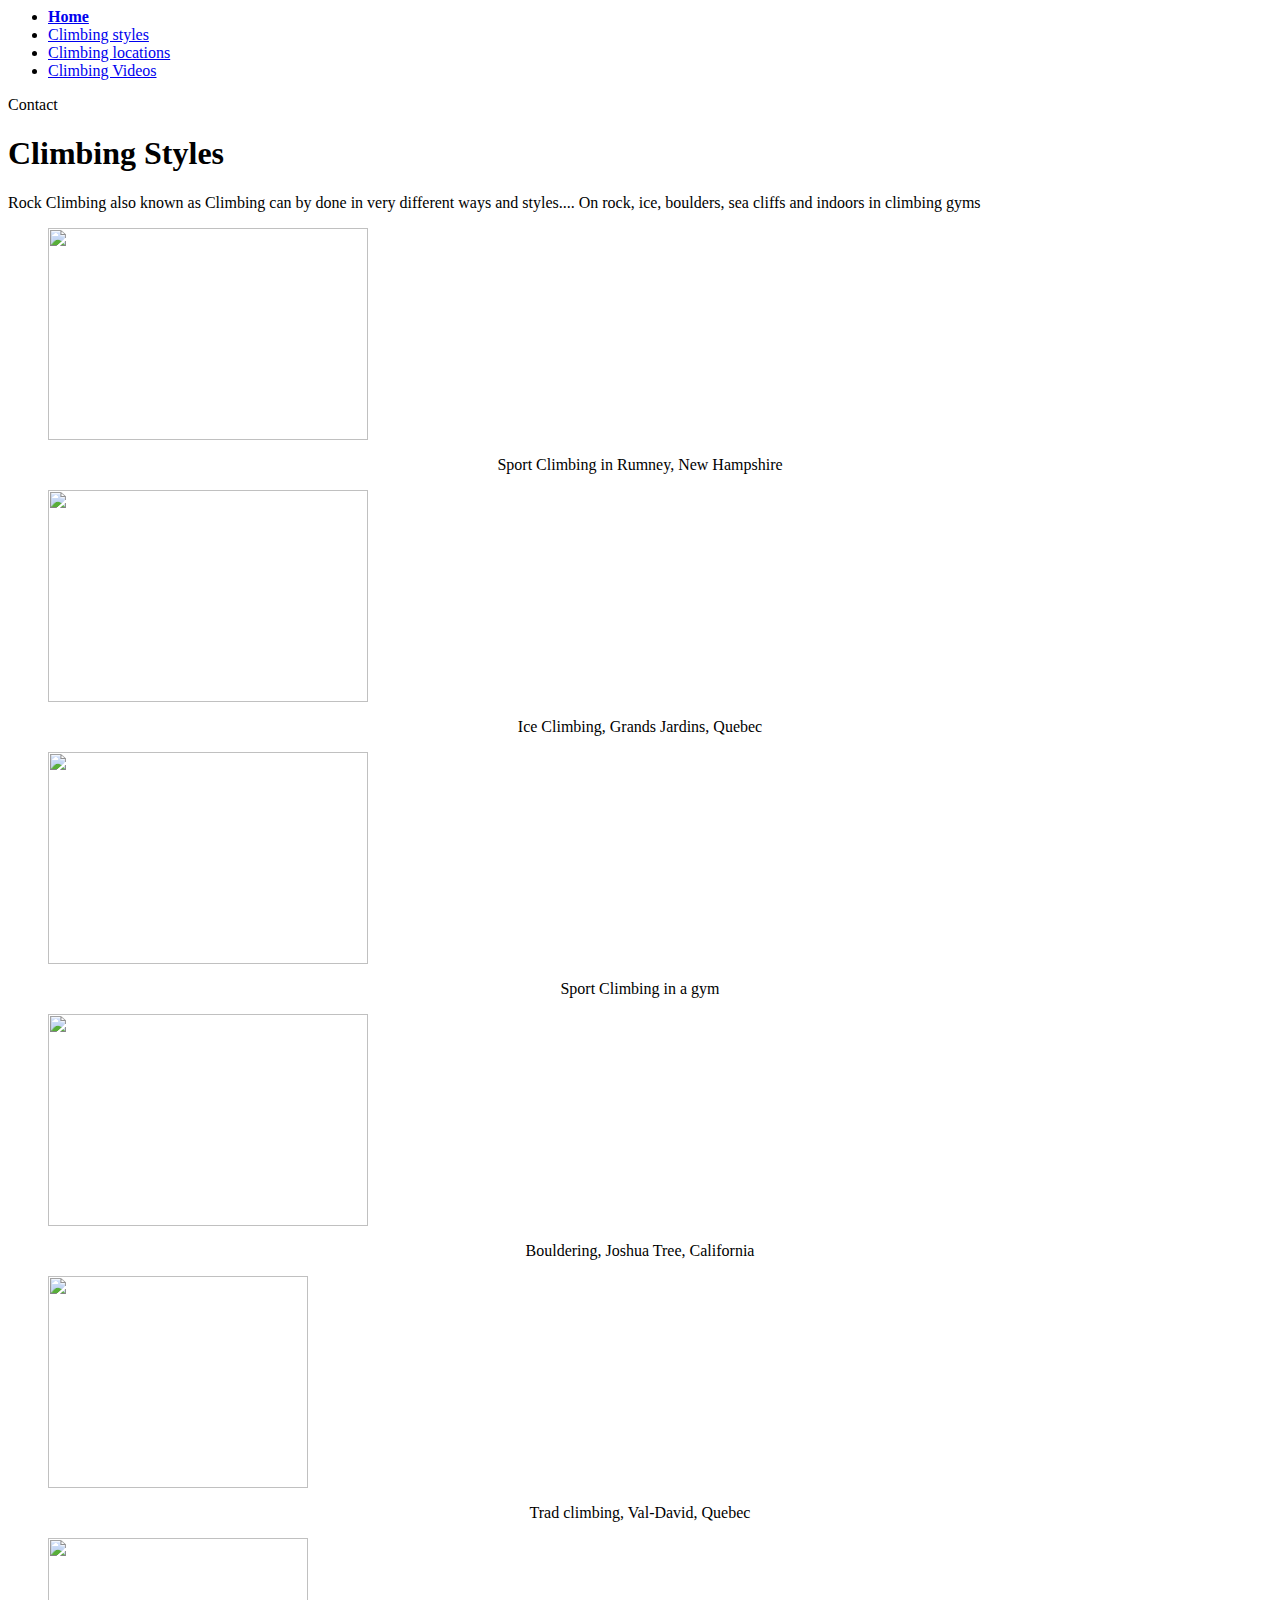
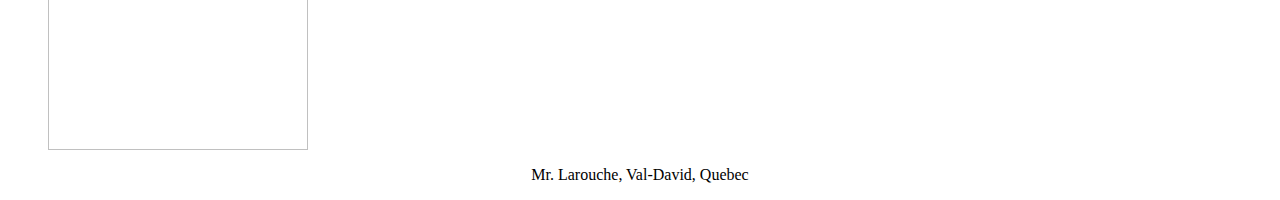
==== p2.html @ 18b12910 "Create p2.html" ====
<html>
<head>
    <title>Climbing Styles</title>
    <meta charset="utf-8"/>
    <link href='https://fonts.googleapis.com/css?family=Lato:400,300,100,700,900' rel='stylesheet' type='text/css'>
    <link rel="stylesheet" type="text/css" href="main.css">
</head>

<body>

  <nav>
      <ul>
        <li><a href="index.html"><b>Home</b></a></li>
        <li><a href="p2.html">Climbing styles</a></li>
        <li><a href="p3.html">Climbing locations</a></li>
        <li><a href="p4.html">Climbing Videos</a></li>
      </ul>
      <div class="contact-btn"><a href://"https://www.hrhs.rsb.qc.ca/en/academics/programs/ican">Contact</a>
      </div>
    </nav>
    <header>
      <h1 class="page-title">Climbing Styles</h1>
      <p class="page-description">Rock Climbing also known as Climbing can by done in very different ways and styles.... On rock, ice, boulders, sea cliffs and indoors in climbing gyms</p>
    </header>

    <div class="gallery">
       <figure class="gallery-item">
        <img class="thumbnail" src="pics/8.jpg" width=320 height=212>
        <center><p>Sport Climbing in Rumney, New Hampshire</p></center>
      </figure>
      <figure class="gallery-item">
        <img class="thumbnail" src="pics/9.jpg" width=320 height=212>
        <center><p>Ice Climbing, Grands Jardins, Quebec</p></center>
      </figure>
      <figure class="gallery-item">
        <img class="thumbnail" src="pics/10.jpg" width=320 height=212>
        <center><p>Sport Climbing in a gym</p></center>
      </figure>
      <figure class="gallery-item">
        <img class="thumbnail" src="pics/11.jpg" width=320 height=212>
        <center><p>Bouldering, Joshua Tree, California</p></center>
      </figure>
      <figure class="gallery-item">
        <img class="thumbnail" src="pics/12.jpg" width=260 height=212>
        <center><p>Trad climbing, Val-David, Quebec</p></center>
      </figure>
      <figure class="gallery-item">
        <img class="thumbnail" src="pics/13.jpg" width=260 height=212>
        <center><p>Mr. Larouche, Val-David, Quebec</p></center>
      </figure>
    </div>


  </body>
</html>
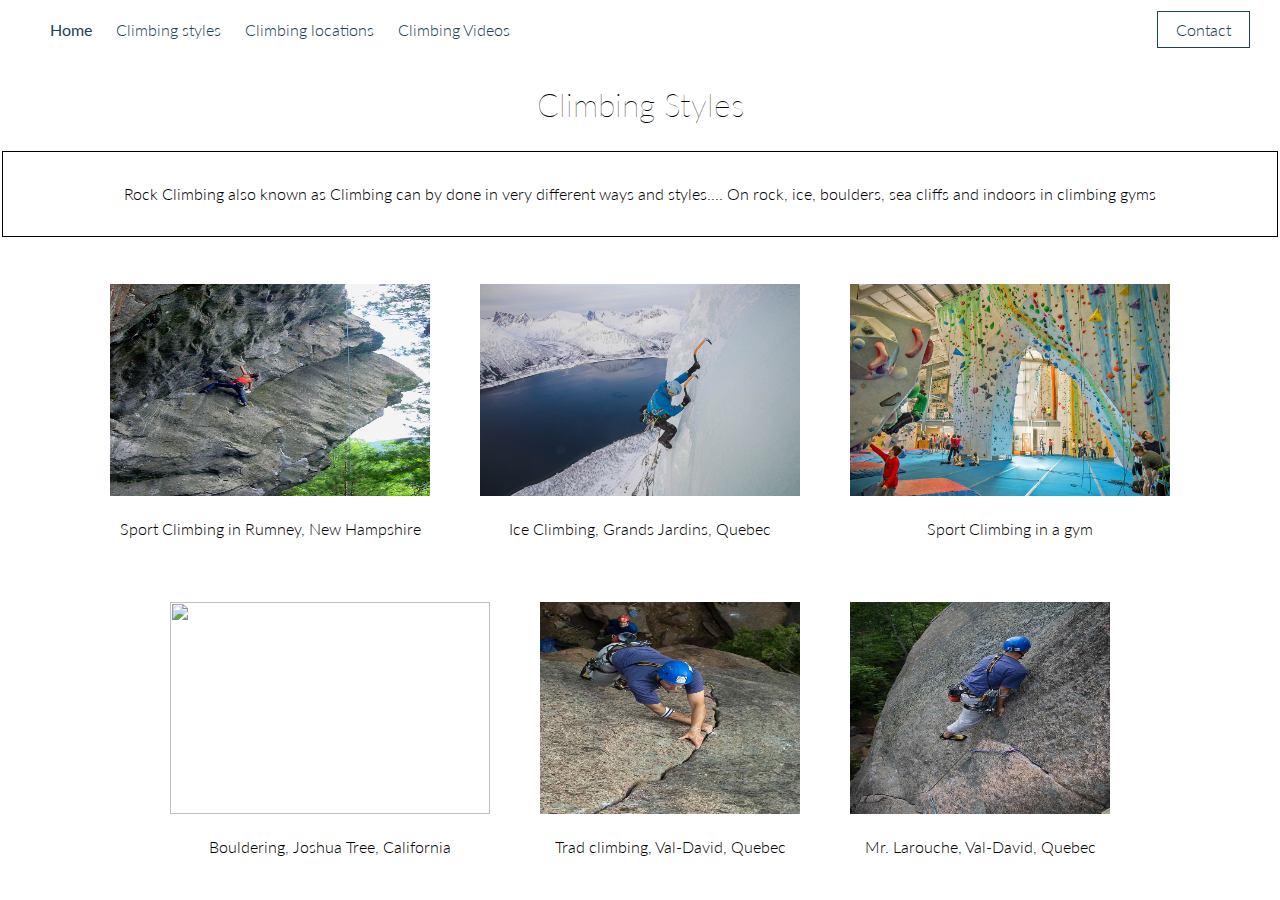
==== commit c2233985: "Update p2.html" ====
--- a/p2.html
+++ b/p2.html
@@ -25,27 +25,27 @@
 
     <div class="gallery">
        <figure class="gallery-item">
-        <img class="thumbnail" src="pics/8.jpg" width=320 height=212>
+        <img class="thumbnail" src="8.jpg" width=320 height=212>
         <center><p>Sport Climbing in Rumney, New Hampshire</p></center>
       </figure>
       <figure class="gallery-item">
-        <img class="thumbnail" src="pics/9.jpg" width=320 height=212>
+        <img class="thumbnail" src="9.jpg" width=320 height=212>
         <center><p>Ice Climbing, Grands Jardins, Quebec</p></center>
       </figure>
       <figure class="gallery-item">
-        <img class="thumbnail" src="pics/10.jpg" width=320 height=212>
+        <img class="thumbnail" src="10.jpg" width=320 height=212>
         <center><p>Sport Climbing in a gym</p></center>
       </figure>
       <figure class="gallery-item">
-        <img class="thumbnail" src="pics/11.jpg" width=320 height=212>
+        <img class="thumbnail" src="11.jpg" width=320 height=212>
         <center><p>Bouldering, Joshua Tree, California</p></center>
       </figure>
       <figure class="gallery-item">
-        <img class="thumbnail" src="pics/12.jpg" width=260 height=212>
+        <img class="thumbnail" src="12.jpg" width=260 height=212>
         <center><p>Trad climbing, Val-David, Quebec</p></center>
       </figure>
       <figure class="gallery-item">
-        <img class="thumbnail" src="pics/13.jpg" width=260 height=212>
+        <img class="thumbnail" src="13.jpg" width=260 height=212>
         <center><p>Mr. Larouche, Val-David, Quebec</p></center>
       </figure>
     </div>
--- a/main.css
+++ b/main.css
@@ -0,0 +1,90 @@
+html, body {
+  min-height: 100%;
+  display: flex;
+  flex-direction: column;
+  font-weight: 300;
+  line-height: 1.5;
+}
+
+body {
+  font-family: 'Lato', sans-serif;
+  background-image: url('https://s3.amazonaws.com/codecademy-content/projects/make-a-website/lesson-3/background.jpg');
+  background-position: center top;
+  background-size: cover;
+  margin: 0;
+}
+
+a {
+  color: #204156;
+  text-decoration: none;
+}
+
+.page-title {
+  text-align: center;
+  font-weight: 100;
+}
+
+.page-description {
+  border: 1px solid #000;
+  margin: 2px;
+  text-align: center;
+  padding: 30px;
+}
+
+.gallery {
+  display: flex;
+  flex-wrap: wrap;
+  margin-top: 20px;
+  justify-content: center;
+}
+
+.gallery-item {
+  margin: 20px;
+}
+
+.gallery-item .thumbnail {
+  border: 5px solid #fff;
+}
+
+/* FOOTER NAVIGATION */
+
+nav {
+  background-color: #FFF;
+}
+
+nav li {
+  display: inline;
+  margin: 0;
+  padding: 0 10px;
+}
+
+nav ul {
+  display: inline;
+}
+
+.contact-btn {
+  float: right;
+}
+
+.contact-btn a {
+  position: relative;
+  cursor: pointer;
+  margin-right: 30px;
+  padding: 8px 18px;
+  border: 1px solid #204156;
+
+}
+
+.contact-btn a:active {
+  top: 2px;
+
+}
+
+nav a {
+  height: 60px;
+  line-height: 60px;
+  color: #204156;
+  text-decoration: none;
+}
+
+
